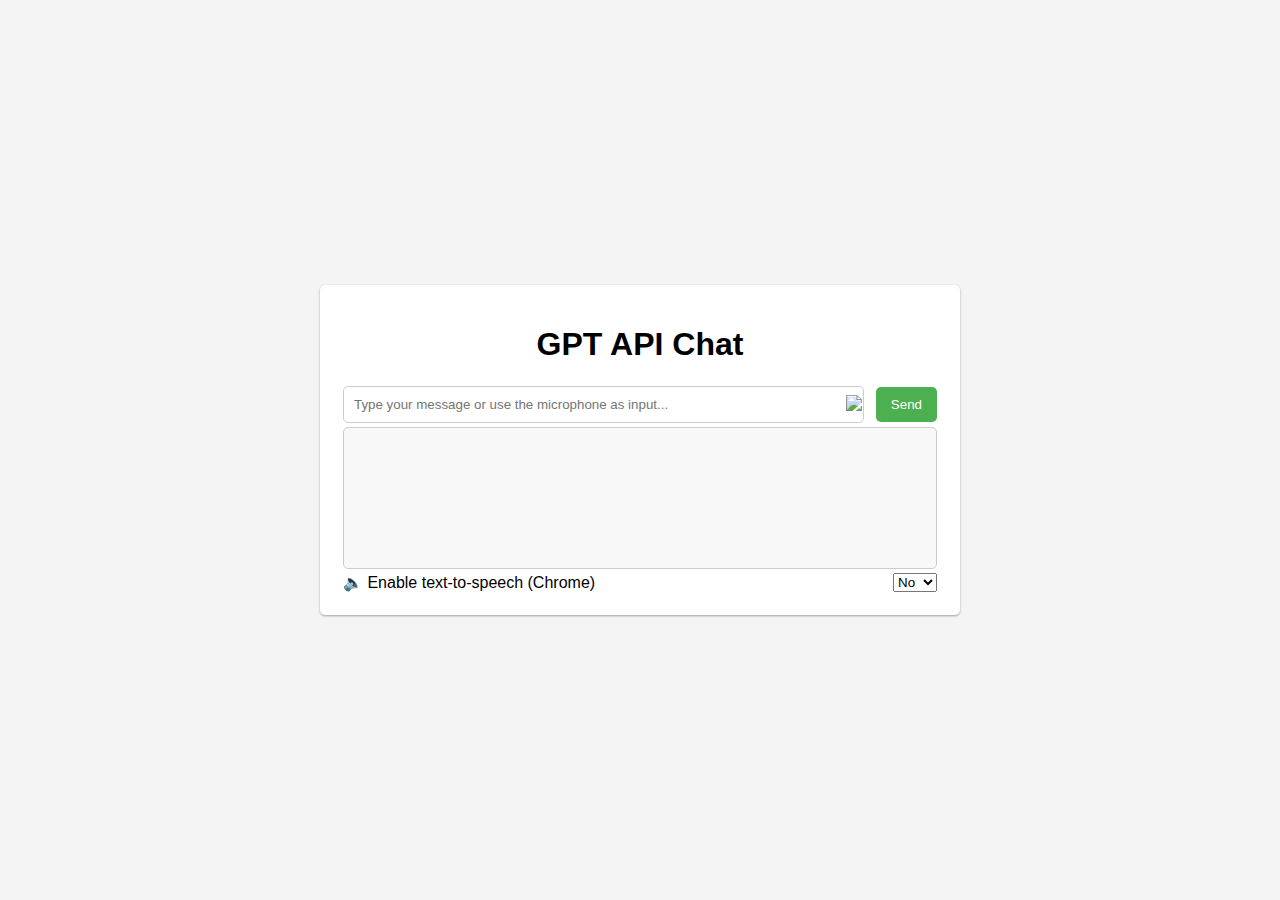
==== src/templates/index.html @ c442135c "Added" ====
<!DOCTYPE html>
<html lang="en">
  <head>
    <meta charset="UTF-8" />
    <meta http-equiv="X-UA-Compatible" content="IE=edge" />
    <meta name="viewport" content="width=device-width, initial-scale=1.0" />
    <title>GPT API Chat - model {{model}}</title>
    <script src="https://code.jquery.com/jquery-3.6.0.min.js"></script>
 
    <style>
      @import url("https://cdn.jsdelivr.net/npm/bootstrap-icons@1.10.3/font/bootstrap-icons.css");

      body {
        font-family: Arial, sans-serif;
        background-color: #f4f4f4;
        display: flex;
        justify-content: center;
        align-items: center;
        height: 100vh;
        margin: 0;
      }

      .chat-container {
        background-color: #ffffff;
        border-radius: 5px;
        padding: 20px;
        width: 80%;
        max-width: 600px;
        box-shadow: 0 1px 3px rgba(0, 0, 0, 0.12), 0 1px 2px rgba(0, 0, 0, 0.24);
      }

      h1 {
        text-align: center;
        margin-bottom: 20px;
      }

      #chat-form {
        display: flex;
        justify-content: space-between;
        margin-bottom: 20px;
      }

      #user-input {
        flex-grow: 1;
        border: 1px solid #ccc;
        border-radius: 5px;
        padding: 10px;
      }

      #submitBtn {
        background-color: #4caf50;
        color: white;
        border: none;
        border-radius: 5px;
        padding: 10px 15px;
        margin-left: 10px;
        cursor: pointer;
      }

      #submitBtn:hover {
        background-color: #45a049;
      }

      #result {
        border: 1px solid #ccc;
        border-radius: 5px;
        padding: 20px;
        background-color: #f8f8f8;
        min-height: 100px;
        overflow-wrap: break-word;
      }

      button.round {
        background-color: #48abe0;
        color: white;
        border: none;
        padding: 5px;
        font-size: 20px;
        height: 40px;
        width: 40px;
        border-radius: 50%;
        box-shadow: 0 2px 4px darkslategray;
        cursor: pointer;
        transition: all 0.2s ease;
      }

      button.round:hover {
        background-color: #25739e;
      }

      button.round:active {
        box-shadow: 0 0 2px darkslategray;
        transform: translateY(2px);
      }
      #over img {
        margin-left: auto;
        margin-right: auto;
        display: block;
      }

      .tog {
        cursor: pointer;
      }

    </style>
  </head>
  <body>
    <div class="chat-container">
      <h1>GPT API Chat</h1>
        

    <table width="100%">
    <form id="chat-form" target="#" method="post">
    <tr>
      <td width="*"><input style="width: 100%;" type="text" id="user-input" name="user_input" placeholder="Type your message or use the microphone as input..." /></td>
      <td width="10">
        <span class="tog" id="mic_toggle">
          <img src="/img/mic_0.png">
          <img src="/img/mic_red.png" style="display:none;">
       </span>        
      </td>
      <td align="right" width="20"><button style="text-align: right" type="submit" id="submitBtn">Send</button></td>
    </tr>
    <tr>
      <td colspan="3"><div id="result"></div></td>
    </tr>
    <tr>
      <td colspan="2">&#128264; Enable text-to-speech (Chrome)</td>
      <td align="right">
          <select id="enable_tts">
            <option value="false">No</option>
            <option value="true">Yes</option>
          </select>
      </td>
    </tr>
    </form>
    </table>
    

  </div>

    <script lanuage="Javascript">
      // Speech Recognizion (using webkit)
      var wsr = new webkitSpeechRecognition();
      wsr_enabled = false;

      var synthesis = false;

      function toggle_wsr() {
        wsr_enabled = !wsr_enabled;

        if (wsr_enabled) {
          wsr.start();
        } else {
          wsr.stop();
        }
      }

      if (wsr) {
        wsr.continuous = true;
        wsr.interimResults = true;
        wsr.lang = "US-EN";

        wsr.onresult = function(event) {
          console.log(event.resultIndex);
          currentIndex=event.resultIndex;
          if (event.results[currentIndex].isFinal) {
            result=event.results[currentIndex][0].transcript;
            console.log(result)
            document.getElementById("user-input").value = result;

            // disable/reset wsr after final recognized word
            document.getElementById('mic_toggle').click();
         
          }
        }

        if (wsr_enabled) {
          wsr.start();
        }
      }


      window.onload = function () {
        document
          .getElementById("chat-form")
          .addEventListener("submit", function (event) {
            // Prevent the form from submitting and refreshing the page
            event.preventDefault();

            let userInput = document.getElementById("user-input").value;
            let url = `/gpt?user_input=${encodeURIComponent(userInput)}`;

            fetch(url)
              .then((response) => response.json())
              .then((data) => {
                let content = data.content;
                let resultDiv = document.getElementById("result");
                resultDiv.innerHTML = content;

                if (isTTSenabled()) {
                  console.log('TTS Enabled');
                  TTS(content);
                }

              })
              .catch((error) => {
                console.error("Error fetching GPT response:", error);
              });
          });

          
        // TTS using 
        if ('speechSynthesis' in window) {
          synthesis = window.speechSynthesis;
        } else {
          console.log('Text-to-speech not supported.');
        }


      };

      function isTTSenabled() {
        return eval(document.getElementById('enable_tts').value);
      }


      function TTS(message) {
        if (synthesis) {
          var utterance = new SpeechSynthesisUtterance(message);
          //utterance.voice=speechSynthesis.getVoices().filter(function(voice) { 
          //  return voice.name == "Google US English"; })[0];
          synthesis.speak(utterance);
        }
      }
      

      $(".tog").click(function(){
        $('img',this).toggle();
        toggle_wsr();
      });



    </script>
  </body>
</html>
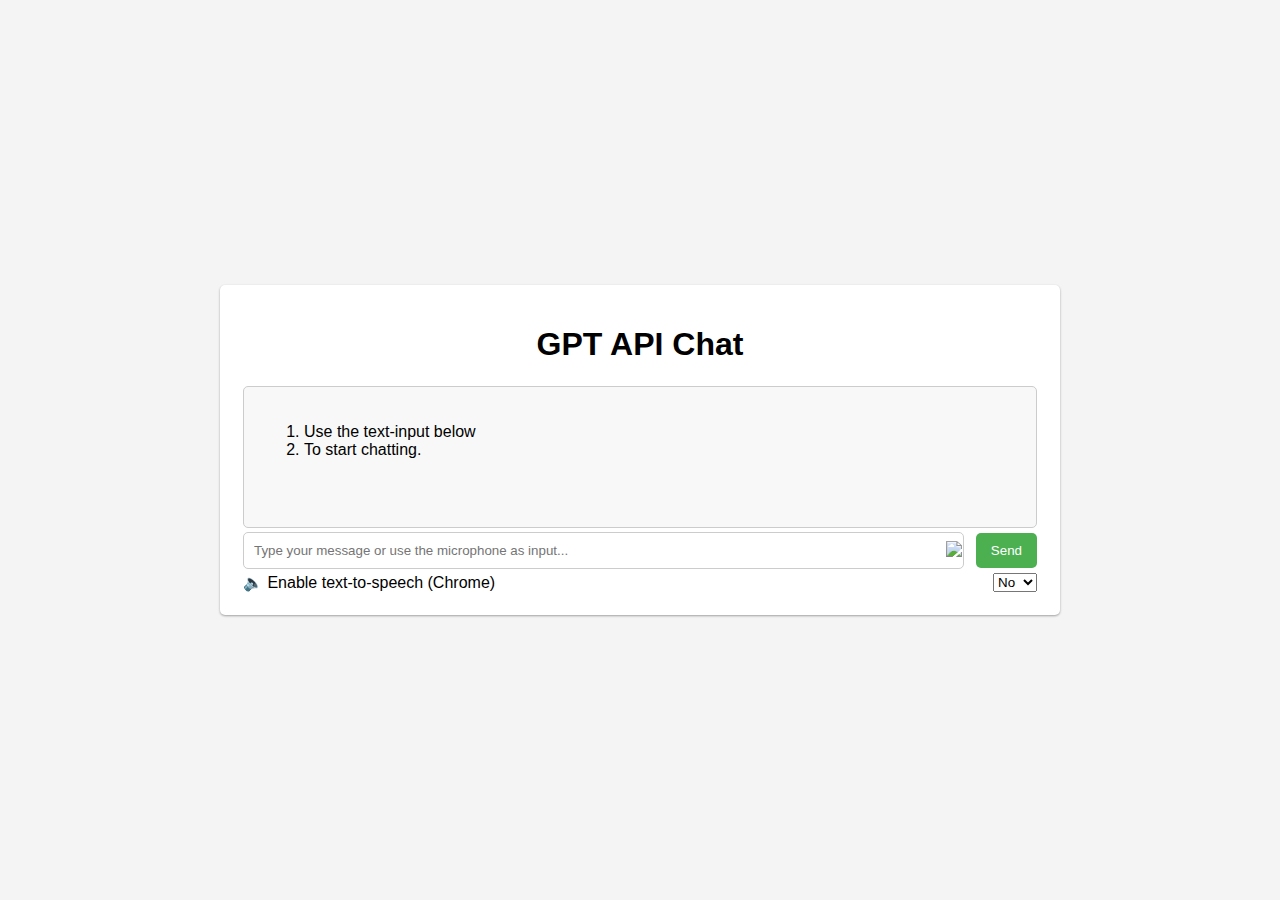
==== commit 3d3c0be4: "Fancy history added" ====
--- a/src/templates/index.html
+++ b/src/templates/index.html
@@ -5,6 +5,8 @@
     <meta http-equiv="X-UA-Compatible" content="IE=edge" />
     <meta name="viewport" content="width=device-width, initial-scale=1.0" />
     <title>GPT API Chat - model {{model}}</title>
+    <link rel="stylesheet" href="/css/chat-style.css">
+    
     <script src="https://code.jquery.com/jquery-3.6.0.min.js"></script>
  
     <style>
@@ -25,7 +27,7 @@
         border-radius: 5px;
         padding: 20px;
         width: 80%;
-        max-width: 600px;
+        max-width: 800px;
         box-shadow: 0 1px 3px rgba(0, 0, 0, 0.12), 0 1px 2px rgba(0, 0, 0, 0.24);
       }
 
@@ -59,6 +61,10 @@
 
       #submitBtn:hover {
         background-color: #45a049;
+      }
+
+      #submitBtn-grey {
+        background-color: #757575;
       }
 
       #result {
@@ -110,7 +116,18 @@
         
 
     <table width="100%">
-    <form id="chat-form" target="#" method="post">
+    <form id="chat-form">
+    <tr>
+      <td colspan="3">
+        <div id="result">
+        <ol class="messages" id="chat_history">
+          <li class="mine"><span>Use the text-input below</span></li>
+          <li><span>To start chatting.</span></li>
+        </ol>    
+      </div>
+      </td>
+    </tr>
+
     <tr>
       <td width="*"><input style="width: 100%;" type="text" id="user-input" name="user_input" placeholder="Type your message or use the microphone as input..." /></td>
       <td width="10">
@@ -120,9 +137,6 @@
        </span>        
       </td>
       <td align="right" width="20"><button style="text-align: right" type="submit" id="submitBtn">Send</button></td>
-    </tr>
-    <tr>
-      <td colspan="3"><div id="result"></div></td>
     </tr>
     <tr>
       <td colspan="2">&#128264; Enable text-to-speech (Chrome)</td>
@@ -135,13 +149,12 @@
     </tr>
     </form>
     </table>
-    
 
   </div>
 
     <script lanuage="Javascript">
       // Speech Recognizion (using webkit)
-      var wsr = new webkitSpeechRecognition();
+      var wsr = false;
       wsr_enabled = false;
 
       var synthesis = false;
@@ -156,28 +169,15 @@
         }
       }
 
-      if (wsr) {
-        wsr.continuous = true;
-        wsr.interimResults = true;
-        wsr.lang = "US-EN";
-
-        wsr.onresult = function(event) {
-          console.log(event.resultIndex);
-          currentIndex=event.resultIndex;
-          if (event.results[currentIndex].isFinal) {
-            result=event.results[currentIndex][0].transcript;
-            console.log(result)
-            document.getElementById("user-input").value = result;
-
-            // disable/reset wsr after final recognized word
-            document.getElementById('mic_toggle').click();
-         
-          }
-        }
-
-        if (wsr_enabled) {
-          wsr.start();
-        }
+      function add_chathistory(message, className) {
+        ol_elem=document.getElementById('chat_history');
+        li=document.createElement('li');
+        li.className=className;
+        span=document.createElement('span');
+        span.innerHTML=message;
+
+        li.appendChild(span);            
+        ol_elem.appendChild(li);
       }
 
 
@@ -187,30 +187,68 @@
           .addEventListener("submit", function (event) {
             // Prevent the form from submitting and refreshing the page
             event.preventDefault();
+            // grey button
+            //document.getElementById('submitBtn').className='submitBtn-grey';
+
 
             let userInput = document.getElementById("user-input").value;
             let url = `/gpt?user_input=${encodeURIComponent(userInput)}`;
+
+            add_chathistory(userInput,'mine');
 
             fetch(url)
               .then((response) => response.json())
               .then((data) => {
                 let content = data.content;
                 let resultDiv = document.getElementById("result");
-                resultDiv.innerHTML = content;
+
+                add_chathistory(content,'');
+
+                //Scroll window
+                var elem = document.getElementById('chat_history');
+                elem.scrollTop = elem.scrollHeight;
 
                 if (isTTSenabled()) {
-                  console.log('TTS Enabled');
                   TTS(content);
                 }
+                
+                document.getElementById("user-input").value=''
+                document.getElementById("user-input").focus();         
 
               })
               .catch((error) => {
                 console.error("Error fetching GPT response:", error);
+                document.getElementById('submitBtn').className='submitBtn';
               });
           });
-
+        
+        // Speech Recognition using WebKit
+        wsr = new webkitSpeechRecognition();
+        if (wsr) {
+          wsr.continuous = true;
+          wsr.interimResults = true;
+          wsr.lang = "US-EN";
+
+          wsr.onresult = function(event) {
+            console.log(event.resultIndex);
+            currentIndex=event.resultIndex;
+            if (event.results[currentIndex].isFinal) {
+              result=event.results[currentIndex][0].transcript;
+              console.log(result)
+              document.getElementById("user-input").value = result;
+
+              // disable/reset wsr after final recognized word
+              document.getElementById('mic_toggle').click();
           
-        // TTS using 
+            }
+          }
+
+          if (wsr_enabled) {
+            wsr.start();
+          }
+        }          
+          
+        // Text-To-Speech using 
         if ('speechSynthesis' in window) {
           synthesis = window.speechSynthesis;
         } else {
@@ -227,10 +265,16 @@
 
       function TTS(message) {
         if (synthesis) {
-          var utterance = new SpeechSynthesisUtterance(message);
-          //utterance.voice=speechSynthesis.getVoices().filter(function(voice) { 
-          //  return voice.name == "Google US English"; })[0];
-          synthesis.speak(utterance);
+          // utterence has max amount of text, therefore we create a new utterence per line.
+          lines=message.split('.');
+          utterance='';
+          for (var i=0; i<(lines.length-1); i++) {
+            utterance = new SpeechSynthesisUtterance(lines[i]+'.');
+            utterance.voice=speechSynthesis.getVoices().filter(function(voice) { 
+              return voice.name == "Google US English"; })[0];
+            synthesis.speak(utterance);            
+          }
+
         }
       }
       
@@ -240,6 +284,12 @@
         toggle_wsr();
       });
 
+      $("submitBtn").click(function(){
+        $(this).toggleClass('submitBtn-grey');
+      });
+
+      
+
 
 
     </script>
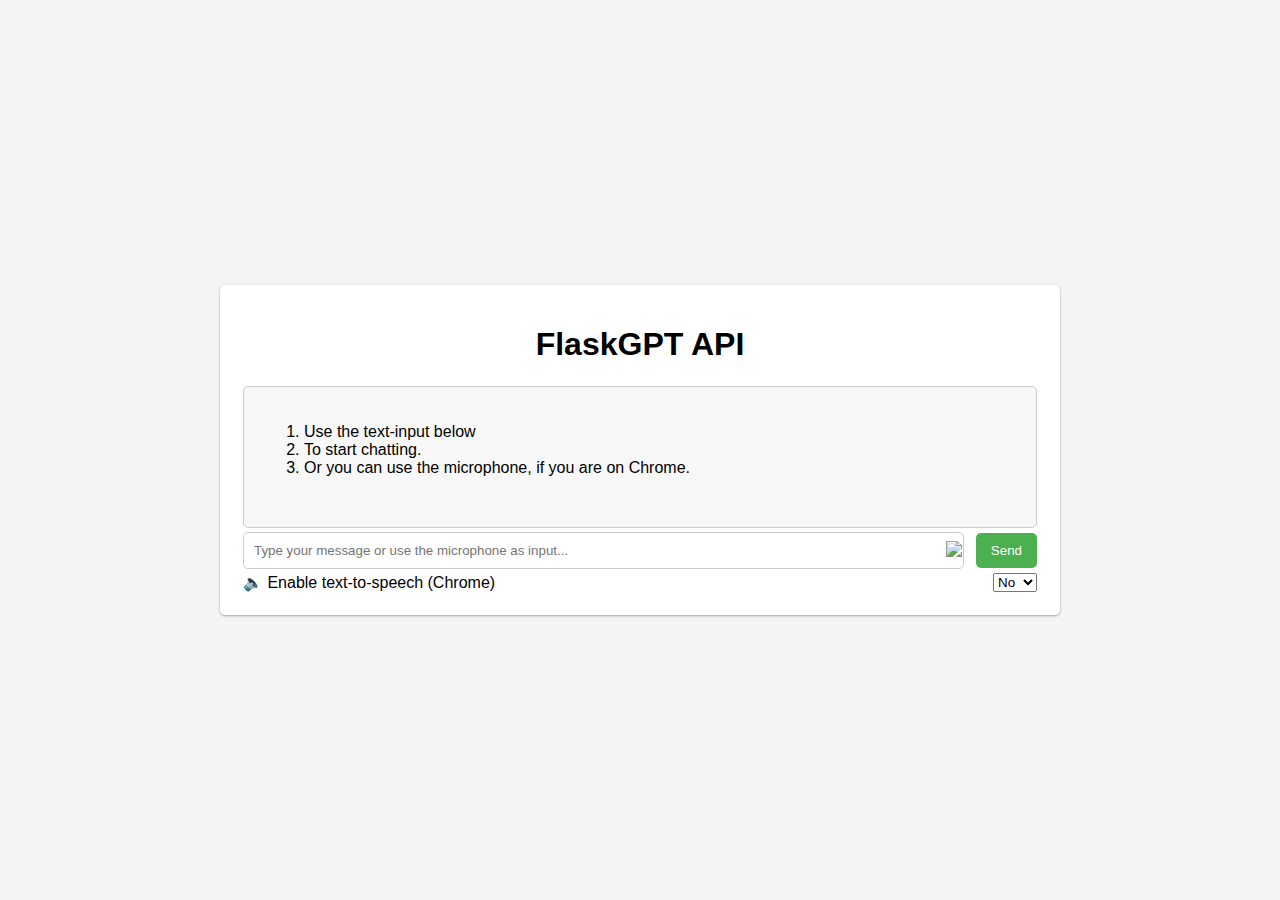
==== commit 7e06548b: "FlaskGPT" ====
--- a/src/templates/index.html
+++ b/src/templates/index.html
@@ -112,7 +112,7 @@
   </head>
   <body>
     <div class="chat-container">
-      <h1>GPT API Chat</h1>
+      <h1>FlaskGPT API</h1>
         
 
     <table width="100%">
@@ -123,6 +123,7 @@
         <ol class="messages" id="chat_history">
           <li class="mine"><span>Use the text-input below</span></li>
           <li><span>To start chatting.</span></li>
+          <li class="mine"><span>Or you can use the microphone, if you are on Chrome.</span></li>
         </ol>    
       </div>
       </td>
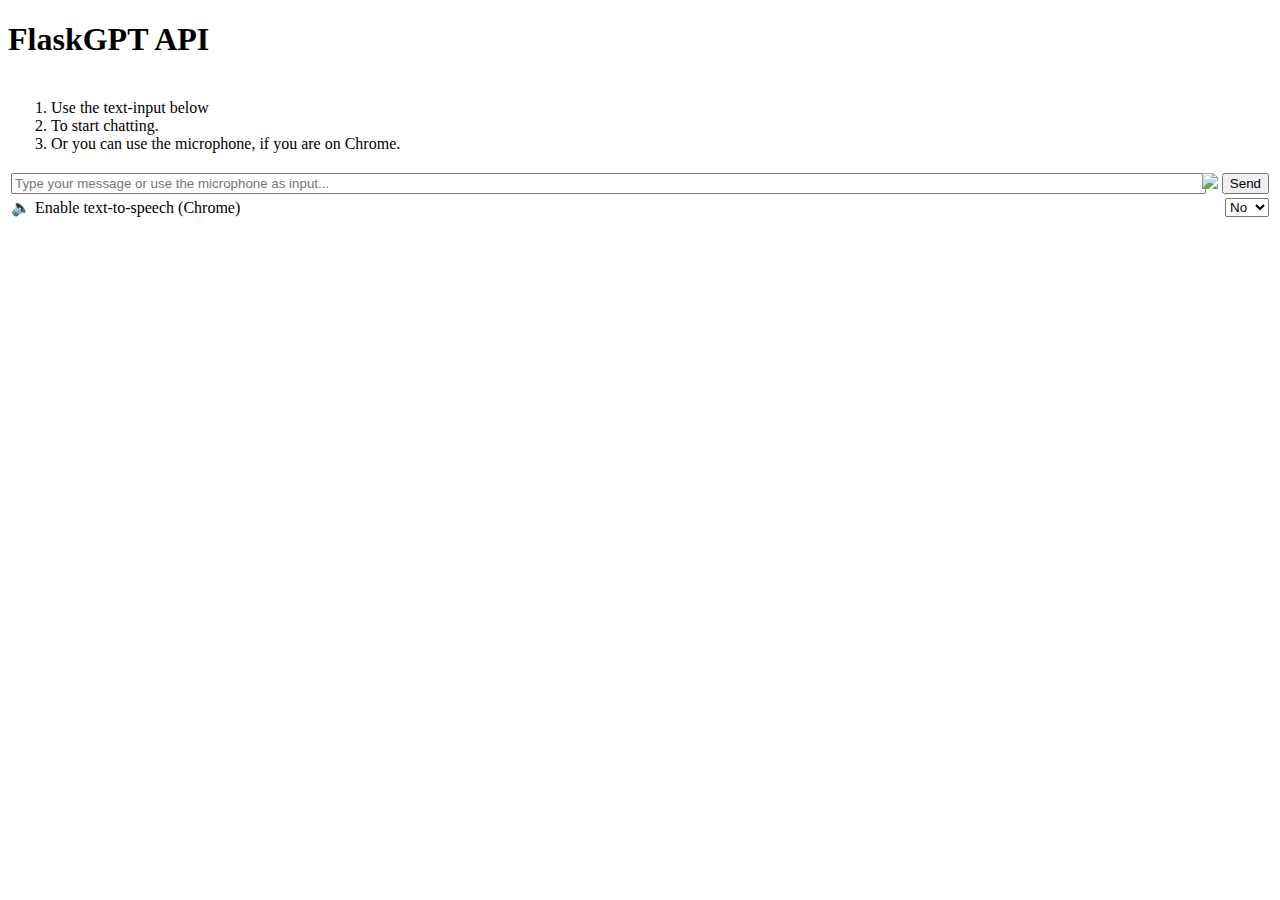
==== commit a0cb9256: "A bit of cleanup" ====
--- a/src/templates/index.html
+++ b/src/templates/index.html
@@ -5,110 +5,10 @@
     <meta http-equiv="X-UA-Compatible" content="IE=edge" />
     <meta name="viewport" content="width=device-width, initial-scale=1.0" />
     <title>GPT API Chat - model {{model}}</title>
-    <link rel="stylesheet" href="/css/chat-style.css">
-    
+    <link rel="stylesheet" href="/resources/css/chat-style.css">    
     <script src="https://code.jquery.com/jquery-3.6.0.min.js"></script>
+    <script src="/resources/js/flaskgpt_client.js"></script>
  
-    <style>
-      @import url("https://cdn.jsdelivr.net/npm/bootstrap-icons@1.10.3/font/bootstrap-icons.css");
-
-      body {
-        font-family: Arial, sans-serif;
-        background-color: #f4f4f4;
-        display: flex;
-        justify-content: center;
-        align-items: center;
-        height: 100vh;
-        margin: 0;
-      }
-
-      .chat-container {
-        background-color: #ffffff;
-        border-radius: 5px;
-        padding: 20px;
-        width: 80%;
-        max-width: 800px;
-        box-shadow: 0 1px 3px rgba(0, 0, 0, 0.12), 0 1px 2px rgba(0, 0, 0, 0.24);
-      }
-
-      h1 {
-        text-align: center;
-        margin-bottom: 20px;
-      }
-
-      #chat-form {
-        display: flex;
-        justify-content: space-between;
-        margin-bottom: 20px;
-      }
-
-      #user-input {
-        flex-grow: 1;
-        border: 1px solid #ccc;
-        border-radius: 5px;
-        padding: 10px;
-      }
-
-      #submitBtn {
-        background-color: #4caf50;
-        color: white;
-        border: none;
-        border-radius: 5px;
-        padding: 10px 15px;
-        margin-left: 10px;
-        cursor: pointer;
-      }
-
-      #submitBtn:hover {
-        background-color: #45a049;
-      }
-
-      #submitBtn-grey {
-        background-color: #757575;
-      }
-
-      #result {
-        border: 1px solid #ccc;
-        border-radius: 5px;
-        padding: 20px;
-        background-color: #f8f8f8;
-        min-height: 100px;
-        overflow-wrap: break-word;
-      }
-
-      button.round {
-        background-color: #48abe0;
-        color: white;
-        border: none;
-        padding: 5px;
-        font-size: 20px;
-        height: 40px;
-        width: 40px;
-        border-radius: 50%;
-        box-shadow: 0 2px 4px darkslategray;
-        cursor: pointer;
-        transition: all 0.2s ease;
-      }
-
-      button.round:hover {
-        background-color: #25739e;
-      }
-
-      button.round:active {
-        box-shadow: 0 0 2px darkslategray;
-        transform: translateY(2px);
-      }
-      #over img {
-        margin-left: auto;
-        margin-right: auto;
-        display: block;
-      }
-
-      .tog {
-        cursor: pointer;
-      }
-
-    </style>
   </head>
   <body>
     <div class="chat-container">
@@ -133,8 +33,8 @@
       <td width="*"><input style="width: 100%;" type="text" id="user-input" name="user_input" placeholder="Type your message or use the microphone as input..." /></td>
       <td width="10">
         <span class="tog" id="mic_toggle">
-          <img src="/img/mic_0.png">
-          <img src="/img/mic_red.png" style="display:none;">
+          <img src="/resources/img/mic_0.png">
+          <img src="/resources/img/mic_red.png" style="display:none;">
        </span>        
       </td>
       <td align="right" width="20"><button style="text-align: right" type="submit" id="submitBtn">Send</button></td>
@@ -154,21 +54,37 @@
   </div>
 
     <script lanuage="Javascript">
-      // Speech Recognizion (using webkit)
-      var wsr = false;
       wsr_enabled = false;
 
-      var synthesis = false;
 
-      function toggle_wsr() {
-        wsr_enabled = !wsr_enabled;
 
-        if (wsr_enabled) {
-          wsr.start();
-        } else {
-          wsr.stop();
-        }
-      }
+      flask_gpt=new FlaskGPT();
+
+      window.onload = function () {
+        document.getElementById("chat-form").addEventListener("submit", function (event) {
+            // Prevent the form from submitting and refreshing the page
+            event.preventDefault();
+
+            let userInput = document.getElementById("user-input").value;
+            let url = `/gpt?user_input=${encodeURIComponent(userInput)}`;
+
+            add_chathistory(userInput,'mine');
+
+            flask_gpt.addUserInput(
+              document.getElementById("user-input").value,
+              function(obj) {
+                add_chathistory(obj.result,'');
+                document.getElementById("user-input").value=''
+                document.getElementById("user-input").focus();                
+                if (isTTSenabled()) {
+                  flask_gpt.textToSpeech(obj.result);
+                }
+              }
+            );
+
+          });
+                  
+      };
 
       function add_chathistory(message, className) {
         ol_elem=document.getElementById('chat_history');
@@ -179,104 +95,28 @@
 
         li.appendChild(span);            
         ol_elem.appendChild(li);
+
+        //Scroll content down
+        ol_elem.scrollTop = ol_elem.scrollHeight;        
       }
 
+      function toggle_wsr() {
+        wsr_enabled = !wsr_enabled;
 
-      window.onload = function () {
-        document
-          .getElementById("chat-form")
-          .addEventListener("submit", function (event) {
-            // Prevent the form from submitting and refreshing the page
-            event.preventDefault();
-            // grey button
-            //document.getElementById('submitBtn').className='submitBtn-grey';
-
-
-            let userInput = document.getElementById("user-input").value;
-            let url = `/gpt?user_input=${encodeURIComponent(userInput)}`;
-
-            add_chathistory(userInput,'mine');
-
-            fetch(url)
-              .then((response) => response.json())
-              .then((data) => {
-                let content = data.content;
-                let resultDiv = document.getElementById("result");
-
-                add_chathistory(content,'');
-
-                //Scroll window
-                var elem = document.getElementById('chat_history');
-                elem.scrollTop = elem.scrollHeight;
-
-                if (isTTSenabled()) {
-                  TTS(content);
-                }
-                
-                document.getElementById("user-input").value=''
-                document.getElementById("user-input").focus();         
-
-              })
-              .catch((error) => {
-                console.error("Error fetching GPT response:", error);
-                document.getElementById('submitBtn').className='submitBtn';
-              });
+        if (wsr_enabled) {
+          flask_gpt.speechToText(function(text){
+            document.getElementById("user-input").value = text;
+            // disable/reset mic toggle after input stopped
+            $(".tog").click();
           });
-        
-        // Speech Recognition using WebKit
-        wsr = new webkitSpeechRecognition();
-        if (wsr) {
-          wsr.continuous = true;
-          wsr.interimResults = true;
-          wsr.lang = "US-EN";
-
-          wsr.onresult = function(event) {
-            console.log(event.resultIndex);
-            currentIndex=event.resultIndex;
-            if (event.results[currentIndex].isFinal) {
-              result=event.results[currentIndex][0].transcript;
-              console.log(result)
-              document.getElementById("user-input").value = result;
-
-              // disable/reset wsr after final recognized word
-              document.getElementById('mic_toggle').click();
-          
-            }
-          }
-
-          if (wsr_enabled) {
-            wsr.start();
-          }
-        }          
-          
-        // Text-To-Speech using 
-        if ('speechSynthesis' in window) {
-          synthesis = window.speechSynthesis;
         } else {
-          console.log('Text-to-speech not supported.');
+          //wsr.stop();
+          null;
         }
-
-
-      };
+      }
 
       function isTTSenabled() {
         return eval(document.getElementById('enable_tts').value);
-      }
-
-
-      function TTS(message) {
-        if (synthesis) {
-          // utterence has max amount of text, therefore we create a new utterence per line.
-          lines=message.split('.');
-          utterance='';
-          for (var i=0; i<(lines.length-1); i++) {
-            utterance = new SpeechSynthesisUtterance(lines[i]+'.');
-            utterance.voice=speechSynthesis.getVoices().filter(function(voice) { 
-              return voice.name == "Google US English"; })[0];
-            synthesis.speak(utterance);            
-          }
-
-        }
       }
       
 
